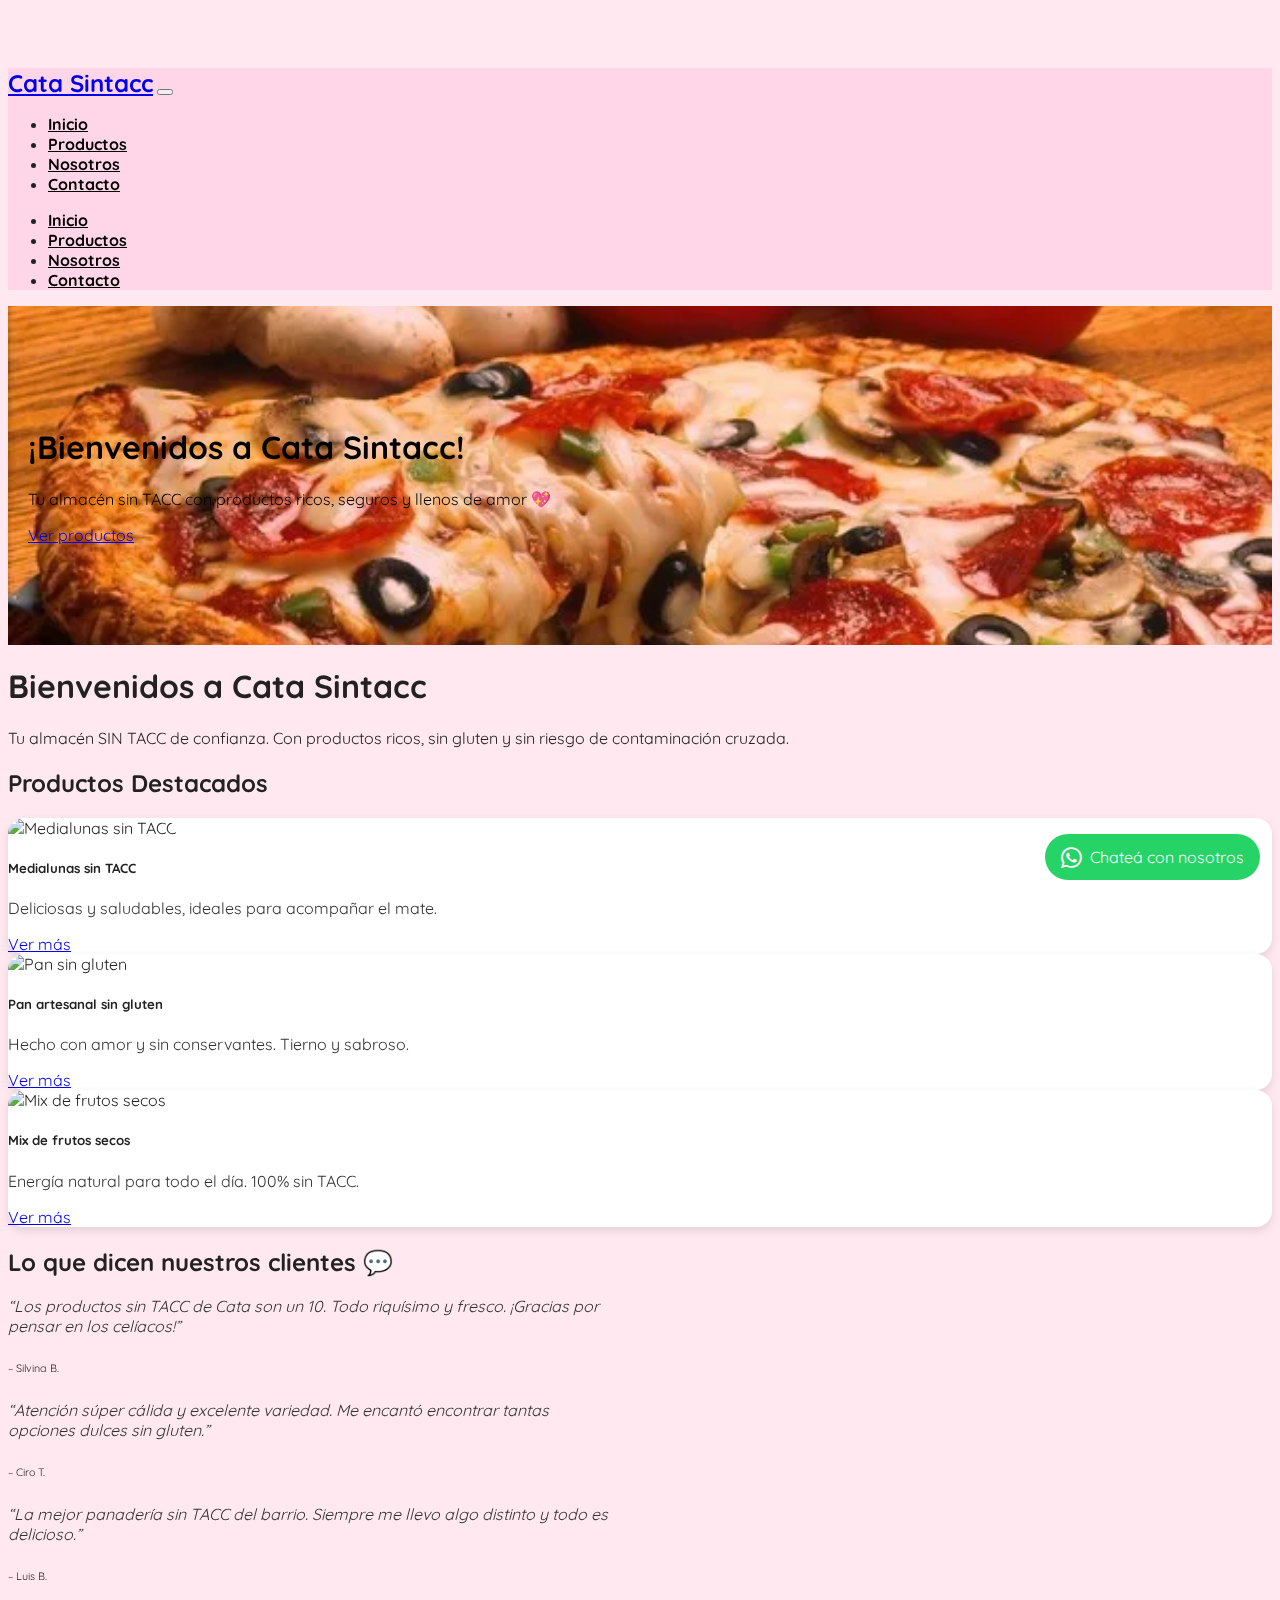
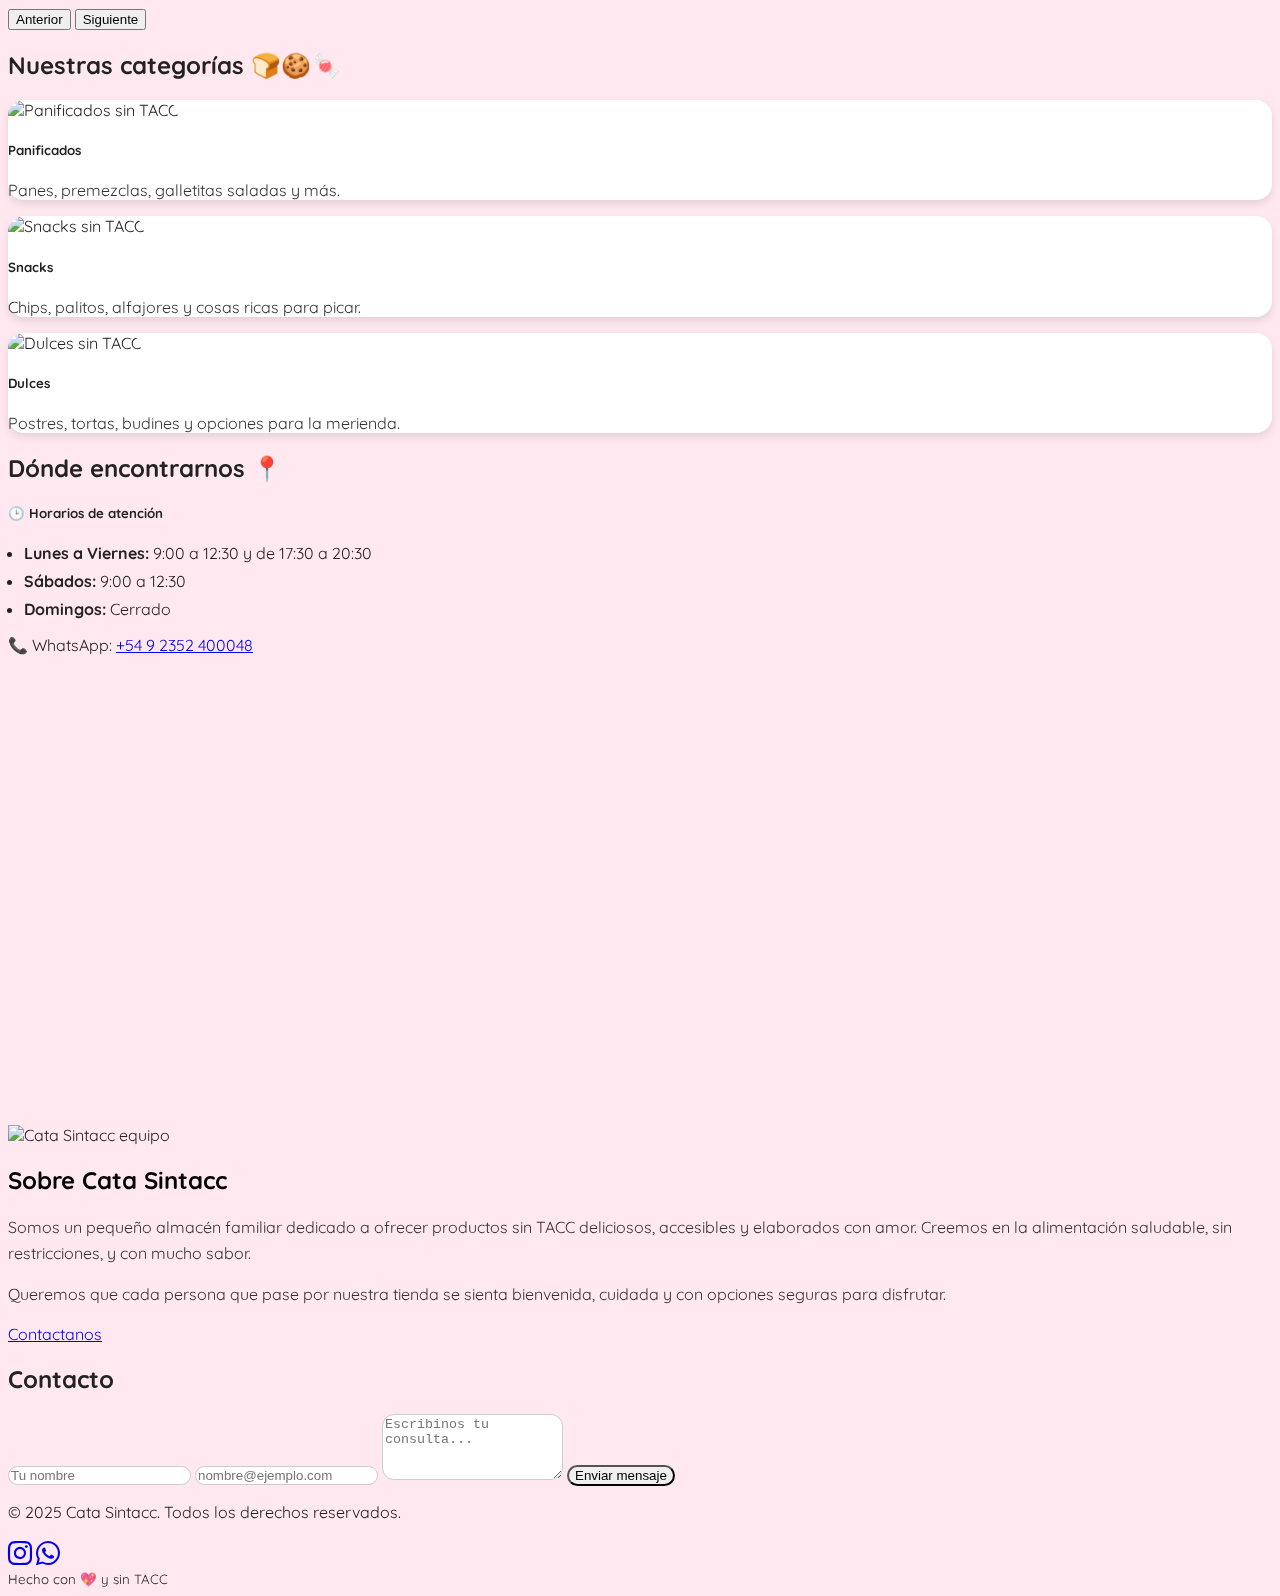
==== index.html @ 9ce359bf "Add files via upload" ====
<!DOCTYPE html>
<html lang="es">
<head>
    <meta charset="UTF-8">
    <meta name="viewport" content="width=device-width, initial-scale=1.0">
    <title>Cata SinTACC</title>
    <link href="https://fonts.googleapis.com/css2?family=Quicksand:wght@400;600&display=swap" rel="stylesheet">
    <link href="https://cdn.jsdelivr.net/npm/bootstrap@5.3.5/dist/css/bootstrap.min.css" rel="stylesheet" integrity="sha384-SgOJa3DmI69IUzQ2PVdRZhwQ+dy64/BUtbMJw1MZ8t5HZApcHrRKUc4W0kG879m7" crossorigin="anonymous">
    <script src="https://cdn.jsdelivr.net/npm/bootstrap@5.3.5/dist/js/bootstrap.bundle.min.js" integrity="sha384-k6d4wzSIapyDyv1kpU366/PK5hCdSbCRGRCMv+eplOQJWyd1fbcAu9OCUj5zNLiq" crossorigin="anonymous"></script>
    <link href="https://cdn.jsdelivr.net/npm/bootstrap-icons@1.10.5/font/bootstrap-icons.css" rel="stylesheet">
    <link rel="stylesheet" href="Estilos.css">
    <meta name="description" content="Cata Sintacc: almacén sin TACC con productos sin gluten, ricos y seguros.">
    <meta name="keywords" content="sin TACC, gluten free, productos sin gluten, Cata Sintacc, Chacabuco">
    <meta name="author" content="Cata Sintacc">
</head>
<body>
    <header>
      <nav class="navbar navbar-expand-lg navbar-light bg-white fixed-top shadow-sm">
          <a class="navbar-brand" href="#inicio">Cata Sintacc</a>
          <button class="navbar-toggler" type="button" data-bs-toggle="collapse" data-bs-target="#menuMobile">
            <span class="navbar-toggler-icon"></span>
          </button>

          <div class="collapse navbar-collapse" id="menuMobile">
            <ul class="navbar-nav ms-auto d-lg-none">
              <li class="nav-item"><a class="nav-link" href="#inicio">Inicio</a></li>
              <li class="nav-item"><a class="nav-link" href="#productos">Productos</a></li>
              <li class="nav-item"><a class="nav-link" href="#nosotros">Nosotros</a></li>
              <li class="nav-item"><a class="nav-link" href="#contacto">Contacto</a></li>
            </ul>
          </div>

          <div class="d-none d-lg-flex ms-auto">
            <ul class="navbar-nav">
              <li class="nav-item"><a class="nav-link" href="#inicio">Inicio</a></li>
              <li class="nav-item"><a class="nav-link" href="#productos">Productos</a></li>
              <li class="nav-item"><a class="nav-link" href="#nosotros">Nosotros</a></li>
              <li class="nav-item"><a class="nav-link" href="#contacto">Contacto</a></li>
            </ul>
          </div>
        </nav>
      </header>

      <section id="inicio" class="hero d-flex align-items-center text-center text-black">
        <div class="container">
          <h1 class="display-4 fw-bold">¡Bienvenidos a Cata Sintacc!</h1>
          <p class="lead">Tu almacén sin TACC con productos ricos, seguros y llenos de amor 💖</p>
          <a href="#productos" class="btn btn-dark mt-3">Ver productos</a>
        </div>
      </section>

      <main class="container py-5">
        <h1 class="text-center">Bienvenidos a Cata Sintacc</h1>
        <p class="text-center">Tu almacén SIN TACC de confianza. Con productos ricos, sin gluten y sin riesgo de contaminación cruzada.</p>
        <section id="productos" class="py-5">
          <div class="container">
            <h2 class="text-center mb-4">Productos Destacados</h2>
            <div class="row g-4">
              <div class="col-12 col-md-6 col-lg-4">
                <div class="card h-100">
                  <img src="imagenes/producto1.jpg" class="card-img-top" alt="Medialunas sin TACC">
                  <div class="card-body">
                    <h5 class="card-title">Medialunas sin TACC</h5>
                    <p class="card-text">Deliciosas y saludables, ideales para acompañar el mate.</p>
                    <a href="#dulces" class="btn btn-dark">Ver más</a>
                  </div>
                </div>
              </div>

              <div class="col-12 col-md-6 col-lg-4">
                <div class="card h-100">
                  <img src="imagenes/producto2.jpg" class="card-img-top" alt="Pan sin gluten">
                  <div class="card-body">
                    <h5 class="card-title">Pan artesanal sin gluten</h5>
                    <p class="card-text">Hecho con amor y sin conservantes. Tierno y sabroso.</p>
                    <a href="#panificados" class="btn btn-dark">Ver más</a>
                  </div>
                </div>
              </div>

              <div class="col-12 col-md-6 col-lg-4">
                <div class="card h-100">
                  <img src="imagenes/producto3.jpg" class="card-img-top" alt="Mix de frutos secos">
                  <div class="card-body">
                    <h5 class="card-title">Mix de frutos secos</h5>
                    <p class="card-text">Energía natural para todo el día. 100% sin TACC.</p>
                    <a href="#snacks" class="btn btn-dark">Ver más</a>
                  </div>
                </div>
              </div>
        
            </div>
          </div>
        </section>

        <section id="testimonios" class="py-5 bg-light">
          <div class="container">
            <h2 class="text-center mb-5">Lo que dicen nuestros clientes 💬</h2>
        
            <div id="carouselTestimonios" class="carousel slide" data-bs-ride="carousel">
              <div class="carousel-inner text-center">
        
                <div class="carousel-item active">
                  <div class="p-4 bg-white rounded-4 shadow-sm mx-auto" style="max-width: 600px;">
                    <p class="mb-3">“Los productos sin TACC de Cata son un 10. Todo riquísimo y fresco. ¡Gracias por pensar en los celíacos!”</p>
                    <h6 class="text-muted">– Silvina B.</h6>
                  </div>
                </div>
        
                <div class="carousel-item">
                  <div class="p-4 bg-white rounded-4 shadow-sm mx-auto" style="max-width: 600px;">
                    <p class="mb-3">“Atención súper cálida y excelente variedad. Me encantó encontrar tantas opciones dulces sin gluten.”</p>
                    <h6 class="text-muted">– Ciro T.</h6>
                  </div>
                </div>
        
                <div class="carousel-item">
                  <div class="p-4 bg-white rounded-4 shadow-sm mx-auto" style="max-width: 600px;">
                    <p class="mb-3">“La mejor panadería sin TACC del barrio. Siempre me llevo algo distinto y todo es delicioso.”</p>
                    <h6 class="text-muted">– Luis B.</h6>
                  </div>
                </div>
                    </div>
  
              <button class="carousel-control-prev" type="button" data-bs-target="#carouselTestimonios" data-bs-slide="prev">
                <span class="carousel-control-prev-icon bg-dark rounded-circle p-2" aria-hidden="true"></span>
                <span class="visually-hidden">Anterior</span>
              </button>
              <button class="carousel-control-next" type="button" data-bs-target="#carouselTestimonios" data-bs-slide="next">
                <span class="carousel-control-next-icon bg-dark rounded-circle p-2" aria-hidden="true"></span>
                <span class="visually-hidden">Siguiente</span>
              </button>
            </div>
          </div>
        </section> 

        <section id="categorias" class="py-5">
          <div class="container">
            <h2 class="text-center mb-5">Nuestras categorías 🍞🍪🍬</h2>
            <div class="row g-4">
              
              <div class="col-md-4">
                <div class="card h-100 text-center border-0 shadow-sm">
                  <img src="imagenes/panificados.jpg" class="card-img-top" alt="Panificados sin TACC" id="panificados">
                  <div class="card-body">
                    <h5 class="card-title">Panificados</h5>
                    <p class="card-text">Panes, premezclas, galletitas saladas y más.</p>
                  </div>
                </div>
              </div>
        
              <div class="col-md-4">
                <div class="card h-100 text-center border-0 shadow-sm">
                  <img src="imagenes/snacks.jpg" class="card-img-top" alt="Snacks sin TACC" id="snacks">
                  <div class="card-body">
                    <h5 class="card-title">Snacks</h5>
                    <p class="card-text">Chips, palitos, alfajores y cosas ricas para picar.</p>
                  </div>
                </div>
              </div>
        
              <div class="col-md-4">
                <div class="card h-100 text-center border-0 shadow-sm">
                  <img src="imagenes/dulces.jpg" class="card-img-top" alt="Dulces sin TACC" id="dulces">
                  <div class="card-body">
                    <h5 class="card-title">Dulces</h5>
                    <p class="card-text">Postres, tortas, budines y opciones para la merienda.</p>
                  </div>
                </div>
              </div>
        
            </div>
          </div>
        </section>   

        <section id="ubicacion" class="py-5 bg-light">
          <div class="container">
            <h2 class="text-center mb-5">Dónde encontrarnos 📍</h2>
            <div class="row align-items-center">
              
              <div class="col-md-6 mb-4 mb-md-0">
                <h5>🕒 Horarios de atención</h5>
                <ul class="list-unstyled">
                  <li><strong>Lunes a Viernes:</strong> 9:00 a 12:30 y de 17:30 a 20:30</li>
                  <li><strong>Sábados:</strong> 9:00 a 12:30</li>
                  <li><strong>Domingos:</strong> Cerrado</li>
                </ul>
                <p class="mt-3">📞 WhatsApp: <a href="https://wa.me/5492352400048" target="_blank">+54 9 2352 400048</a></p>
              </div>
              
              <div class="col-md-6">
                <div class="ratio ratio-4x3 rounded-4 shadow-sm">
                  <iframe 
                  src=" https://www.google.com/maps/embed?pb=!1m18!1m12!1m3!1d3282.2509589789556!2d-60.46482402350841!3d-34.64836455985884!2m3!1f0!2f0!3f0!3m2!1i1024!2i768!4f13.1!3m3!1m2!1s0x95b925be59aea51d%3A0x74552c7813fef9bf!2sVillegas%2019%2C%20B6740%20Chacabuco%2C%20Provincia%20de%20Buenos%20Aires!5e0!3m2!1ses!2sar!4v1744327669721!5m2!1ses!2sar" width="600" height="450" style="border:0;" allowfullscreen="" loading="lazy" referrerpolicy="no-referrer-when-downgrade"
                  width="100%" height="100%" style="border:0;" 
                  allowfullscreen="" loading="lazy" 
                  referrerpolicy="no-referrer-when-downgrade">
                </iframe>
                  </iframe>
                </div>
              </div>
        
            </div>
          </div>
        </section>
        
      <section id="nosotros" class="py-5 bg-light">
        <div class="container">
          <div class="row align-items-center">

            <div class="col-md-6 mb-4 mb-md-0">
              <img src="imagenes/nosotros.jpg" class="img-fluid rounded-4 shadow" alt="Cata Sintacc equipo">
            </div>

            <div class="col-md-6">
              <h2 class="mb-3">Sobre Cata Sintacc</h2>
              <p>Somos un pequeño almacén familiar dedicado a ofrecer productos sin TACC deliciosos, accesibles y elaborados con amor. Creemos en la alimentación saludable, sin restricciones, y con mucho sabor.</p>
              <p>Queremos que cada persona que pase por nuestra tienda se sienta bienvenida, cuidada y con opciones seguras para disfrutar.</p>
              <a href="#contacto" class="btn btn-dark mt-3">Contactanos</a>
            </div>
      
          </div>
        </div>
      </section>

      <section id="contacto" class="py-5">
        <div class="container">
          <h2 class="text-center mb-4">Contacto</h2>
          <div class="row justify-content-center">
            <div class="col-md-8">
      
              <form>
                <input type="text" class="form-control" id="nombre" placeholder="Tu nombre" required>
                <input type="email" class="form-control" id="email" placeholder="nombre@ejemplo.com" required>
                <textarea class="form-control" id="mensaje" rows="4" placeholder="Escribinos tu consulta..." required></textarea>                     
                <button type="submit" class="btn btn-dark">Enviar mensaje</button>
              </form>
            </div>
          </div>
        </div>     
      </section>
      </main>

      <footer class="bg-dark text-light py-4 mt-5">
        <div class="container text-center">
          <p class="mb-2">© 2025 Cata Sintacc. Todos los derechos reservados.</p>
          
          <div class="mb-3">
            <a href="https://www.instagram.com/cata.sintacc?utm_source=ig_web_button_share_sheet&igsh=ZDNlZDc0MzIxNw==" target="_blank" class="text-light me-3"><i class="bi bi-instagram"></i></a>
            <a href="https://wa.me/5492352400048?text=¡Hola!%20Quiero%20hacer%20una%20consulta%20sobre%20productos%20sin%20TACC." target="_blank" class="text-light"><i class="bi bi-whatsapp"></i></a>
          </div>
      
          <small>Hecho con 💖 y sin TACC</small>
        </div>
      </footer>
      <a href="https://wa.me/5492352400048?text=Hola!%20Quisiera%20hacer%20una%20consulta"
      class="whatsapp-float"
      target="_blank">
     <i class="bi bi-whatsapp"></i> Chateá con nosotros
</a>
</body>
</html>
---- Estilos.css ----
body {
  background-color: var(--rosa-claro);
  color: var(--negro);
  font-family: 'Quicksand', sans-serif;
  padding-top: 60px;
  scroll-padding-top: 80px;
}

:root {
  --rosa-pastel: #f9c8d9;
  --rosa-claro: #ffe8f0;
  --negro: #222;
  --gris: #555;
}

  .navbar {
    background-color: #ffd6e8 !important; 
  }
  
  .nav-link {
    color: #000 !important;
    font-weight: bold;
  }
  
  .nav-link:hover {
    text-decoration: underline;
    color: var(--gris);
  }
  
  .navbar-brand {
    font-weight: bold;
    font-size: 1.5rem;
  }

  .hero {
    background-color: #ffd6e8; 
    padding: 100px 20px;
    background-image:url(Imagenes/FondoHero1.jpg) ;
    background-size: cover;
    background-position: center;
    color: #000;
    position: relative;
  }
  
  .hero::before {
    content: "";
    position: absolute;
    top: 0; left: 0; right: 0; bottom: 0;
    background-color: rgba(255, 214, 232, 0.85);
    mix-blend-mode: multiply;
  }
  
  .hero .container {
    position: relative;
    z-index: 2;
  }

  .card {
    background-color: #fff;
    border: none;
    border-radius: 1rem;
    box-shadow: 0 4px 10px rgba(0, 0, 0, 0.1);
    transition: all 0.3s ease;
  }
  
  
  .card-title {
    font-weight: bold;
    color: #000;
  }
  
  .card-text {
    color: #333;
  }

  .card-img-top {
    height: 300px;
    object-fit: cover;
    border-top-left-radius: 1rem;
    border-top-right-radius: 1rem;
  }

  #nosotros h2 {
    color: #000;
    font-weight: bold;
  }
  
  #nosotros p {
    color: #333;
    line-height: 1.6;
  }

  #contacto input,
#contacto textarea {
  border-radius: 0.75rem;
  border: 1px solid #ccc;
}

#contacto button {
  border-radius: 0.75rem;
}

footer a {
  font-size: 1.5rem;
  transition: color 0.3s ease;
}

footer a:hover {
  color: #ffb6c1; 
}

.whatsapp-float {
  position: fixed;
  bottom: 20px;
  right: 20px;
  background-color: #25D366;
  color: white;
  font-size: 1rem;
  padding: 10px 16px;
  border-radius: 999px;
  z-index: 1000;
  display: flex;
  align-items: center;
  gap: 8px;
  text-decoration: none;
  transition: background-color 0.3s ease;
}

.whatsapp-float:hover {
  background-color: #1ebe5d;
}

.whatsapp-float i {
  font-size: 1.3rem;
}

#testimonios .carousel-item {
  transition: transform 0.6s ease, opacity 0.6s ease;
}

#testimonios p {
  font-style: italic;
  color: #333;
}

#testimonios h6 {
  font-weight: normal;
}

#categorias .card-img-top {
  height: 250px;
  object-fit: cover;
  border-top-left-radius: 1rem;
  border-top-right-radius: 1rem;
}

#ubicacion ul {
  padding-left: 1rem;
}

#ubicacion ul li {
  margin-bottom: 8px;
}

h2, h5 {
  color: var(--negro);
}

.card-title {
  color: var(--negro);
}

.btn-cata {
  background-color: var(--rosa-pastel);
  color: var(--negro);
  border: none;
  padding: 0.6rem 1.2rem;
  border-radius: 2rem;
  transition: all 0.3s ease;
}

.btn-cata:hover {
  background-color: var(--negro);
  color: white;
}

section {
  animation: fadeIn 0.8s ease both;
}

@keyframes fadeIn {
  from { opacity: 0; transform: translateY(20px); }
  to { opacity: 1; transform: translateY(0); }
}
.card:hover {
  transform: translateY(-5px);
  box-shadow: 0 8px 20px rgba(0, 0, 0, 0.1);
  transition: all 0.3s ease;
}

html {
  scroll-behavior: smooth;
}

@media (max-width: 768px) {
  .hero {
    padding: 60px 15px;
    text-align: center;
  }
  .whatsapp-float {
    font-size: 0.9rem;
    padding: 8px 12px;
  }
}
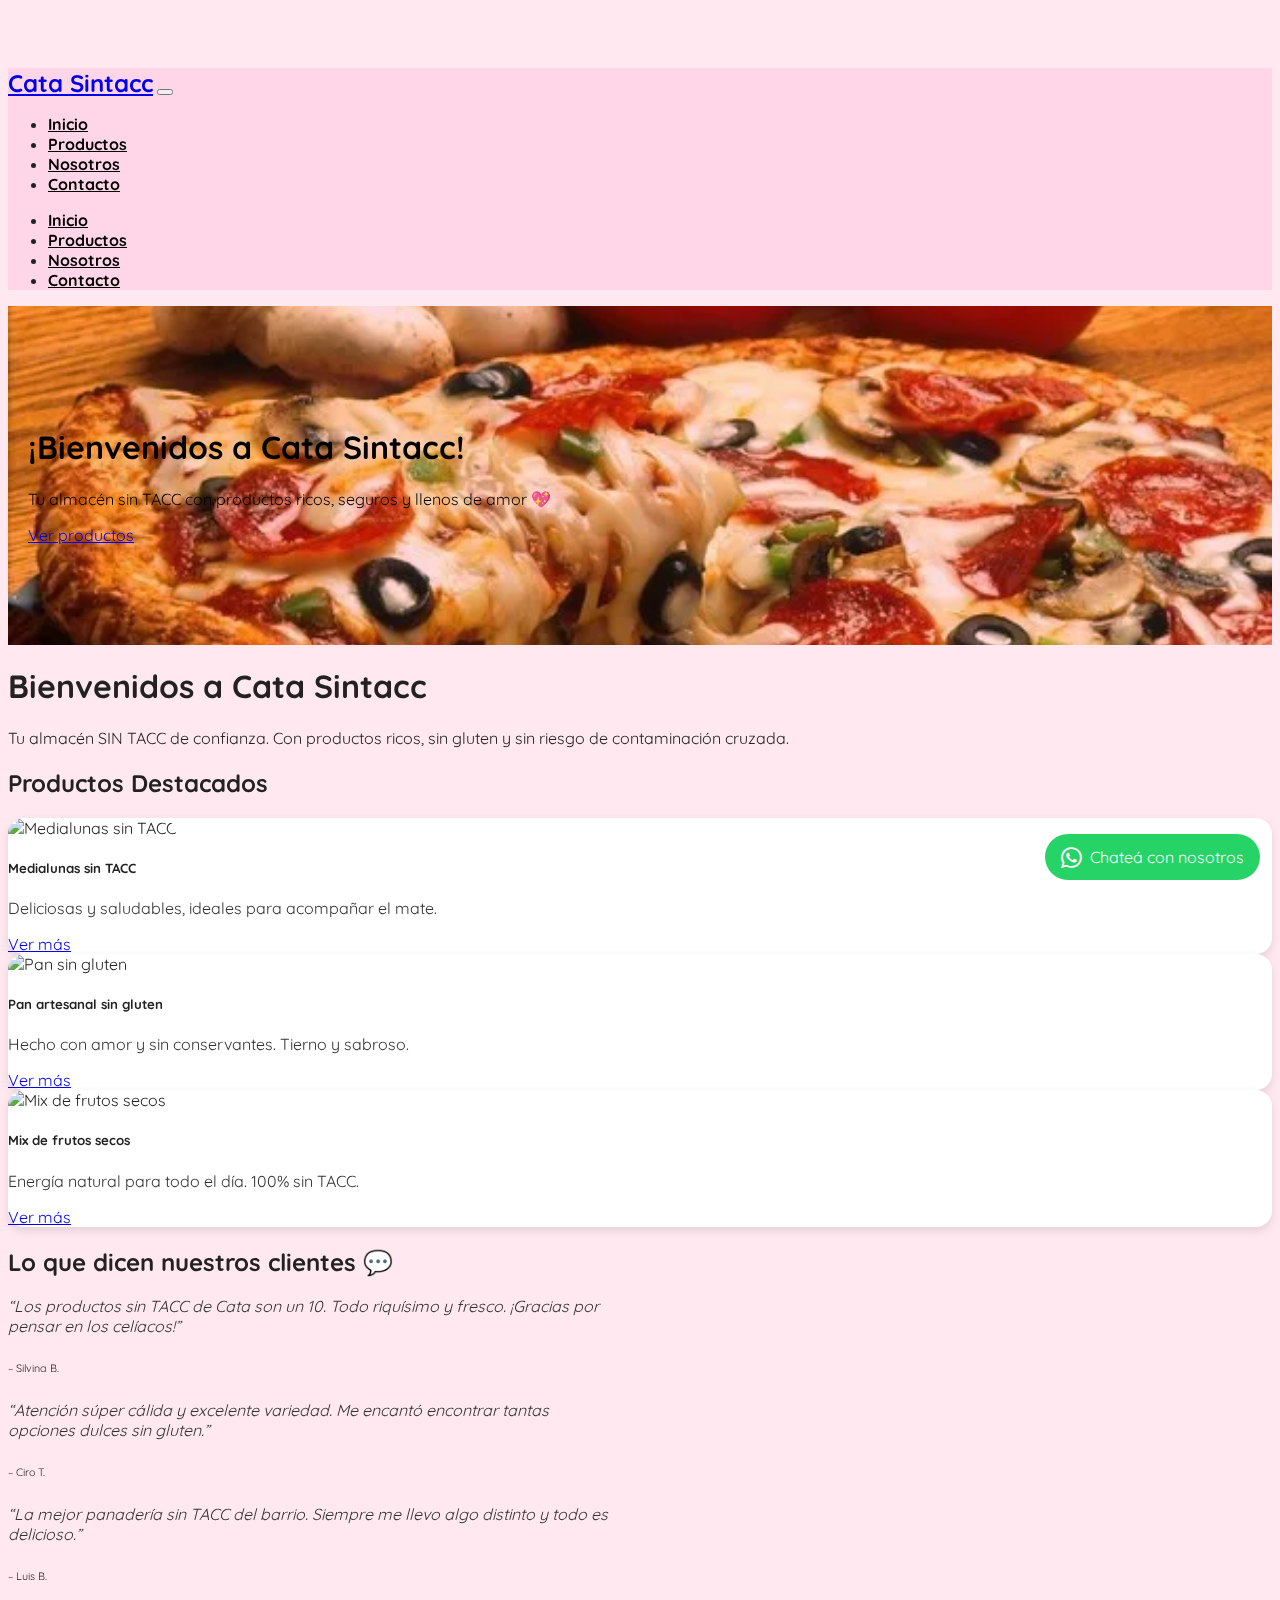
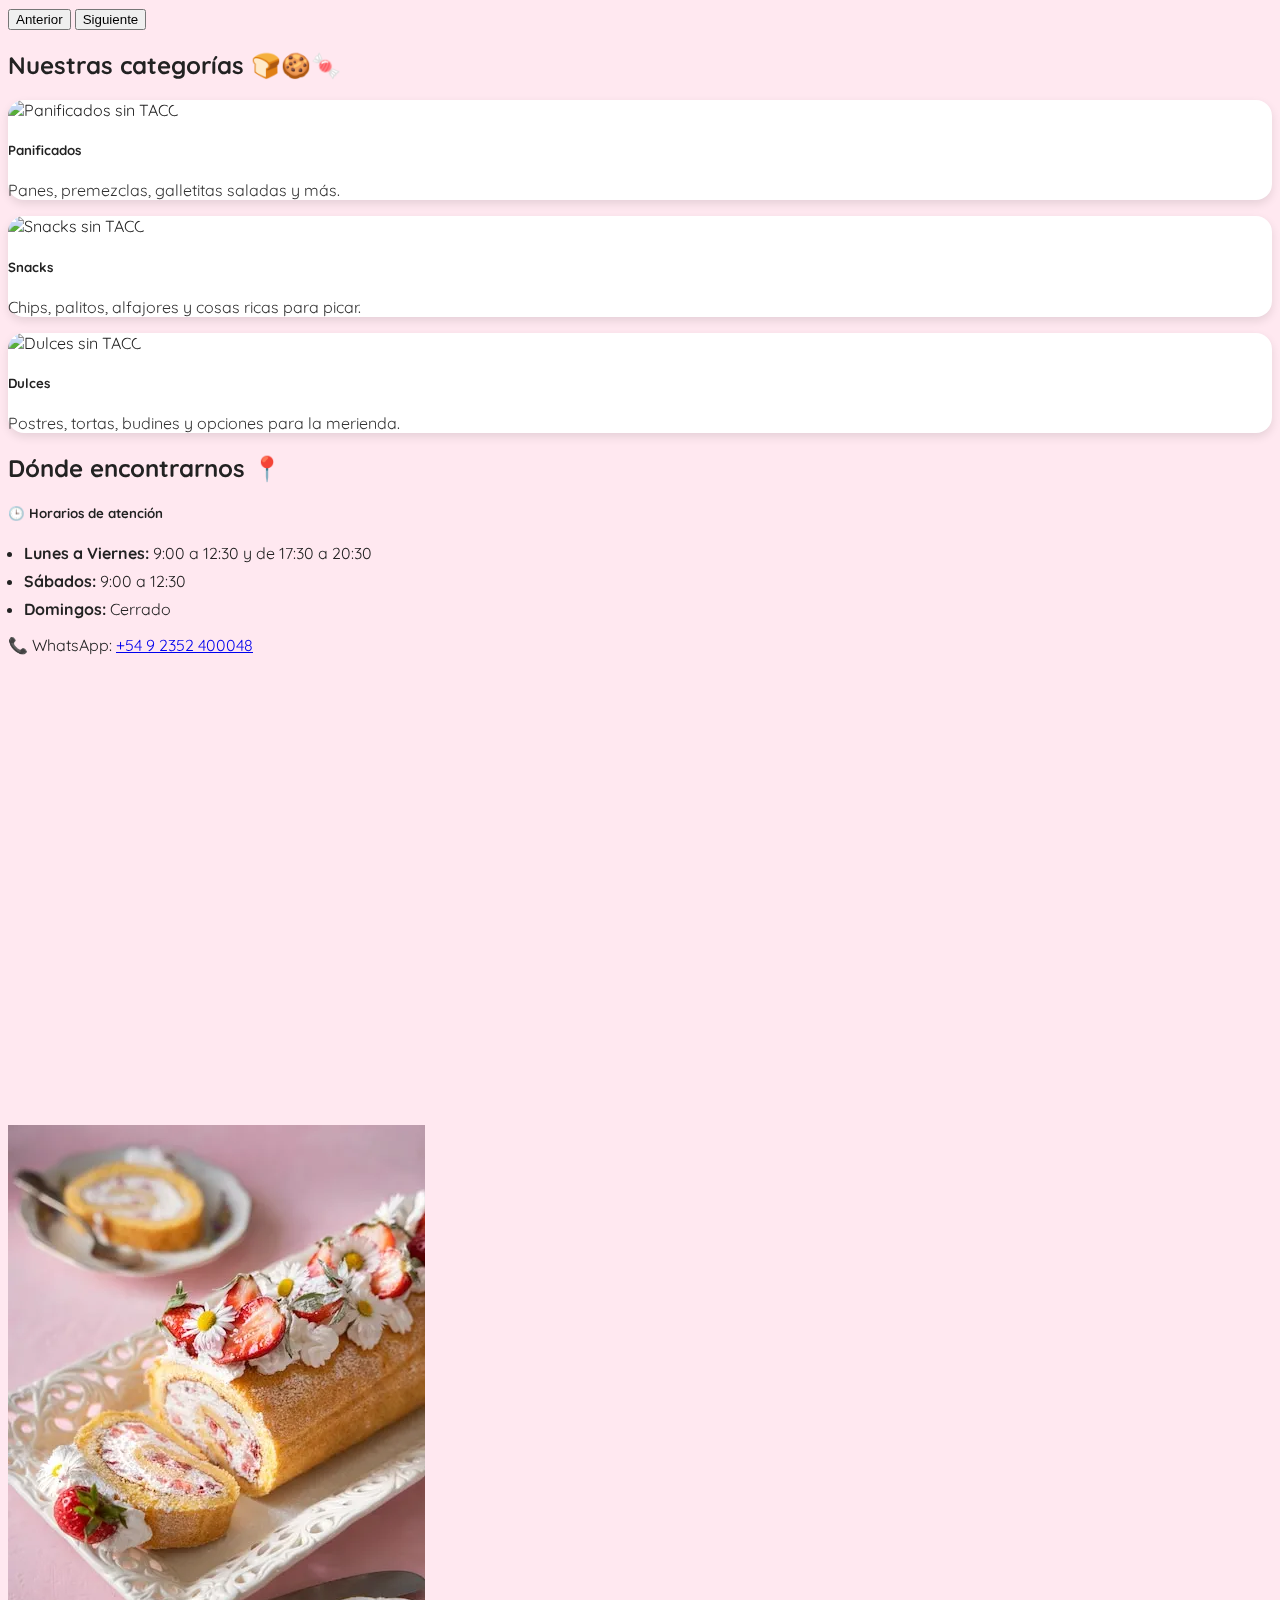
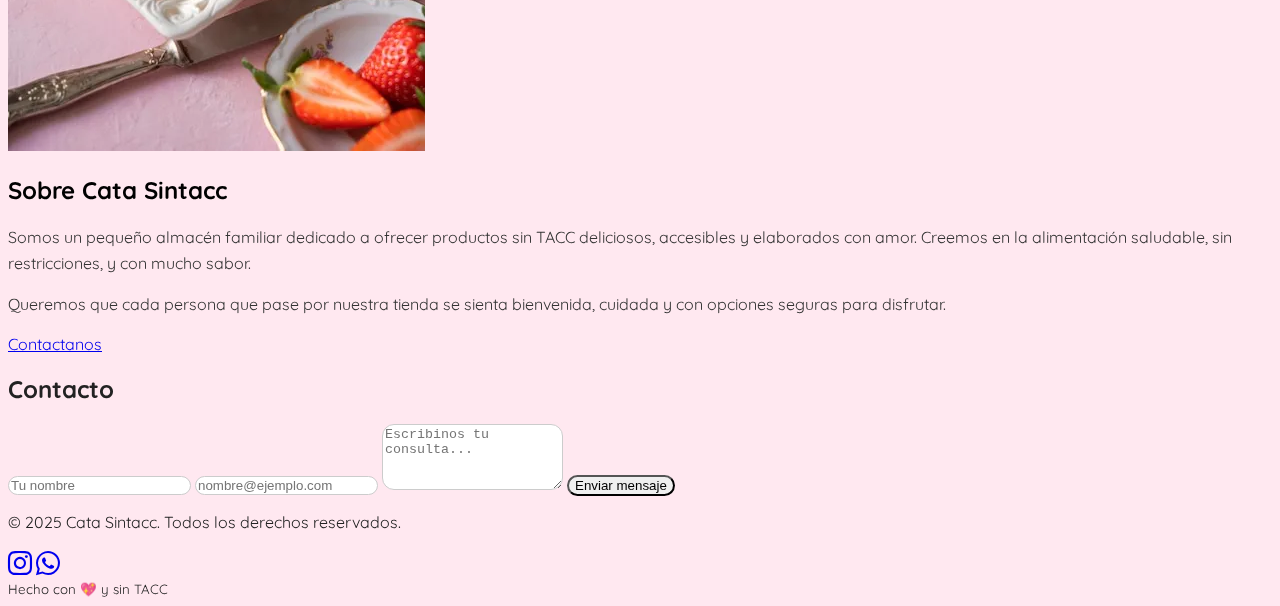
==== commit f7ebd3bc: "Update index.html" ====
--- a/index.html
+++ b/index.html
@@ -58,7 +58,7 @@
             <div class="row g-4">
               <div class="col-12 col-md-6 col-lg-4">
                 <div class="card h-100">
-                  <img src="imagenes/producto1.jpg" class="card-img-top" alt="Medialunas sin TACC">
+                  <img src="Imagenes/producto1.jpg" class="card-img-top" alt="Medialunas sin TACC">
                   <div class="card-body">
                     <h5 class="card-title">Medialunas sin TACC</h5>
                     <p class="card-text">Deliciosas y saludables, ideales para acompañar el mate.</p>
@@ -69,7 +69,7 @@
 
               <div class="col-12 col-md-6 col-lg-4">
                 <div class="card h-100">
-                  <img src="imagenes/producto2.jpg" class="card-img-top" alt="Pan sin gluten">
+                  <img src="Imagenes/producto2.jpg" class="card-img-top" alt="Pan sin gluten">
                   <div class="card-body">
                     <h5 class="card-title">Pan artesanal sin gluten</h5>
                     <p class="card-text">Hecho con amor y sin conservantes. Tierno y sabroso.</p>
@@ -80,7 +80,7 @@
 
               <div class="col-12 col-md-6 col-lg-4">
                 <div class="card h-100">
-                  <img src="imagenes/producto3.jpg" class="card-img-top" alt="Mix de frutos secos">
+                  <img src="Imagenes/producto3.jpg" class="card-img-top" alt="Mix de frutos secos">
                   <div class="card-body">
                     <h5 class="card-title">Mix de frutos secos</h5>
                     <p class="card-text">Energía natural para todo el día. 100% sin TACC.</p>
@@ -141,7 +141,7 @@
               
               <div class="col-md-4">
                 <div class="card h-100 text-center border-0 shadow-sm">
-                  <img src="imagenes/panificados.jpg" class="card-img-top" alt="Panificados sin TACC" id="panificados">
+                  <img src="Imagenes/panificados.jpg" class="card-img-top" alt="Panificados sin TACC" id="panificados">
                   <div class="card-body">
                     <h5 class="card-title">Panificados</h5>
                     <p class="card-text">Panes, premezclas, galletitas saladas y más.</p>
@@ -151,7 +151,7 @@
         
               <div class="col-md-4">
                 <div class="card h-100 text-center border-0 shadow-sm">
-                  <img src="imagenes/snacks.jpg" class="card-img-top" alt="Snacks sin TACC" id="snacks">
+                  <img src="Imagenes/snacks.jpg" class="card-img-top" alt="Snacks sin TACC" id="snacks">
                   <div class="card-body">
                     <h5 class="card-title">Snacks</h5>
                     <p class="card-text">Chips, palitos, alfajores y cosas ricas para picar.</p>
@@ -161,7 +161,7 @@
         
               <div class="col-md-4">
                 <div class="card h-100 text-center border-0 shadow-sm">
-                  <img src="imagenes/dulces.jpg" class="card-img-top" alt="Dulces sin TACC" id="dulces">
+                  <img src="Imagenes/dulces.jpg" class="card-img-top" alt="Dulces sin TACC" id="dulces">
                   <div class="card-body">
                     <h5 class="card-title">Dulces</h5>
                     <p class="card-text">Postres, tortas, budines y opciones para la merienda.</p>
@@ -209,7 +209,7 @@
           <div class="row align-items-center">
 
             <div class="col-md-6 mb-4 mb-md-0">
-              <img src="imagenes/nosotros.jpg" class="img-fluid rounded-4 shadow" alt="Cata Sintacc equipo">
+              <img src="Imagenes/nosotros.jpg" class="img-fluid rounded-4 shadow" alt="Cata Sintacc equipo">
             </div>
 
             <div class="col-md-6">
@@ -259,4 +259,4 @@
      <i class="bi bi-whatsapp"></i> Chateá con nosotros
 </a>
 </body>
-</html>+</html>
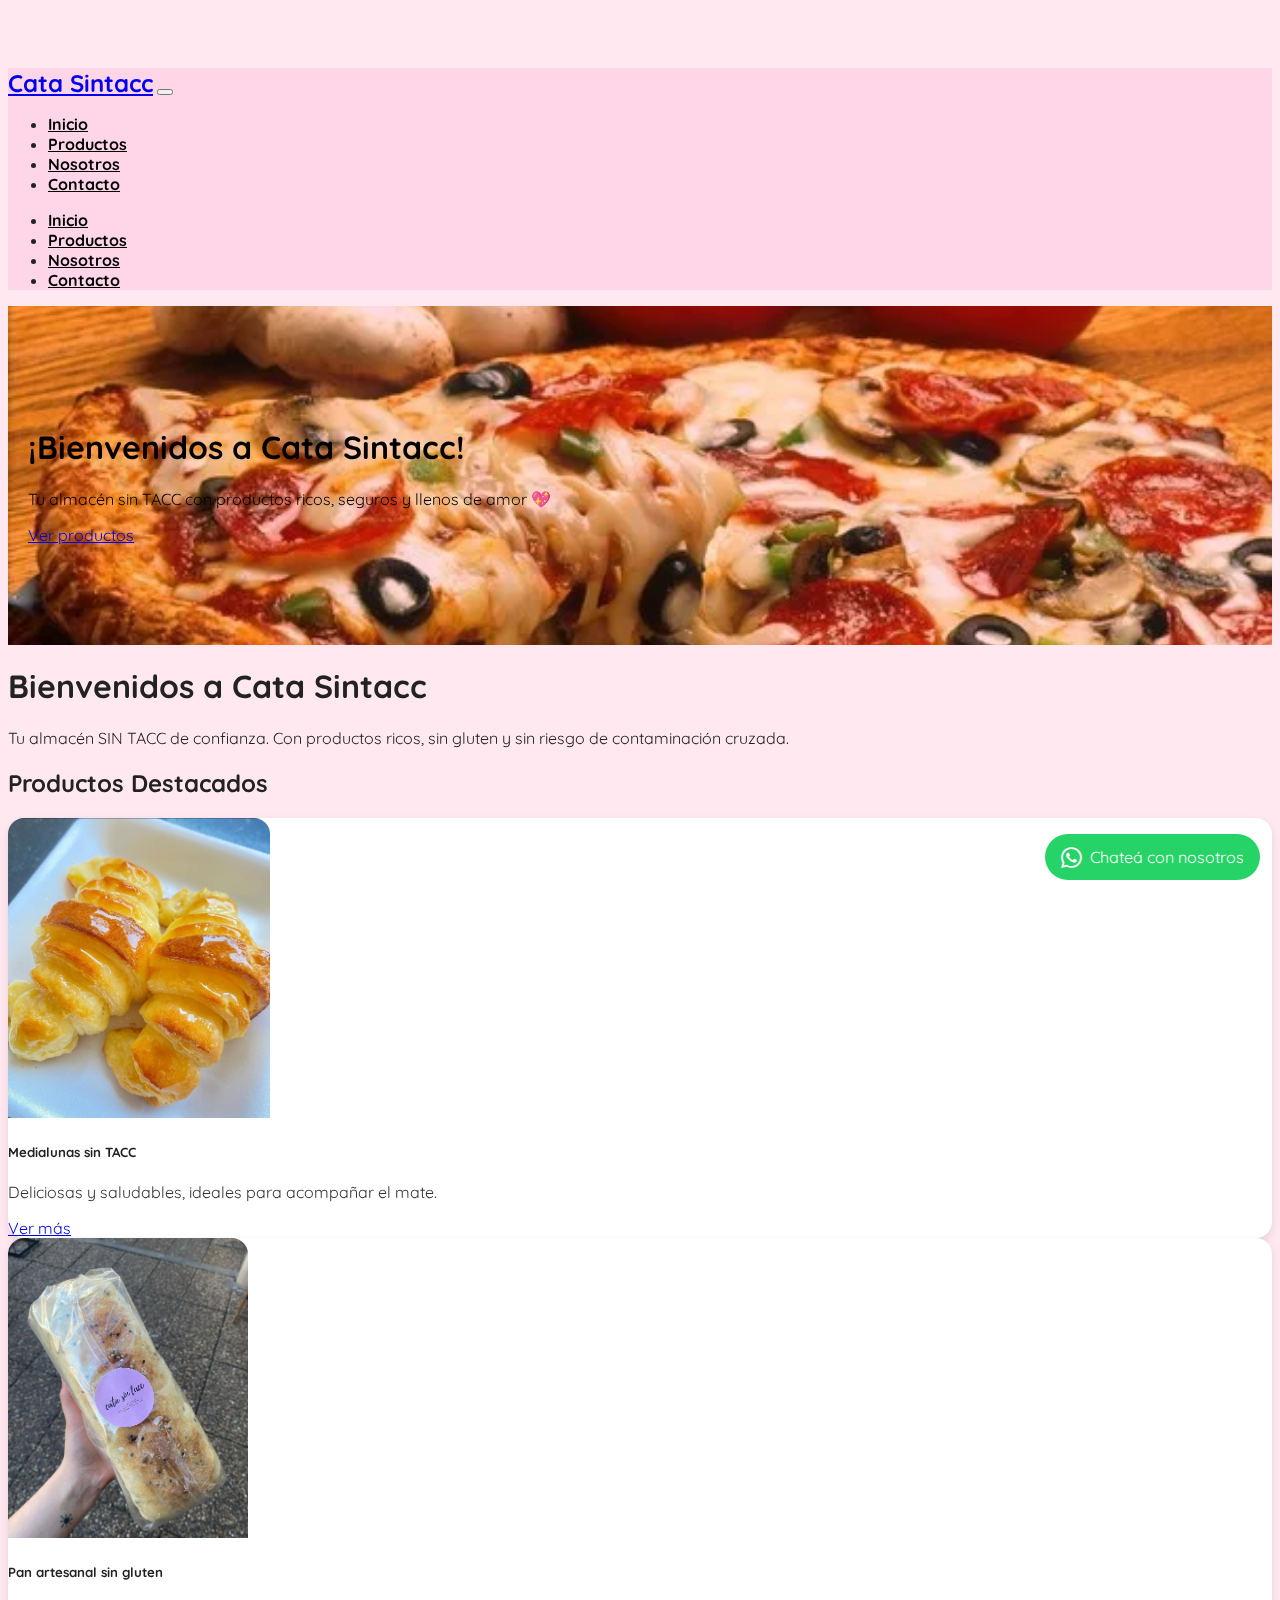
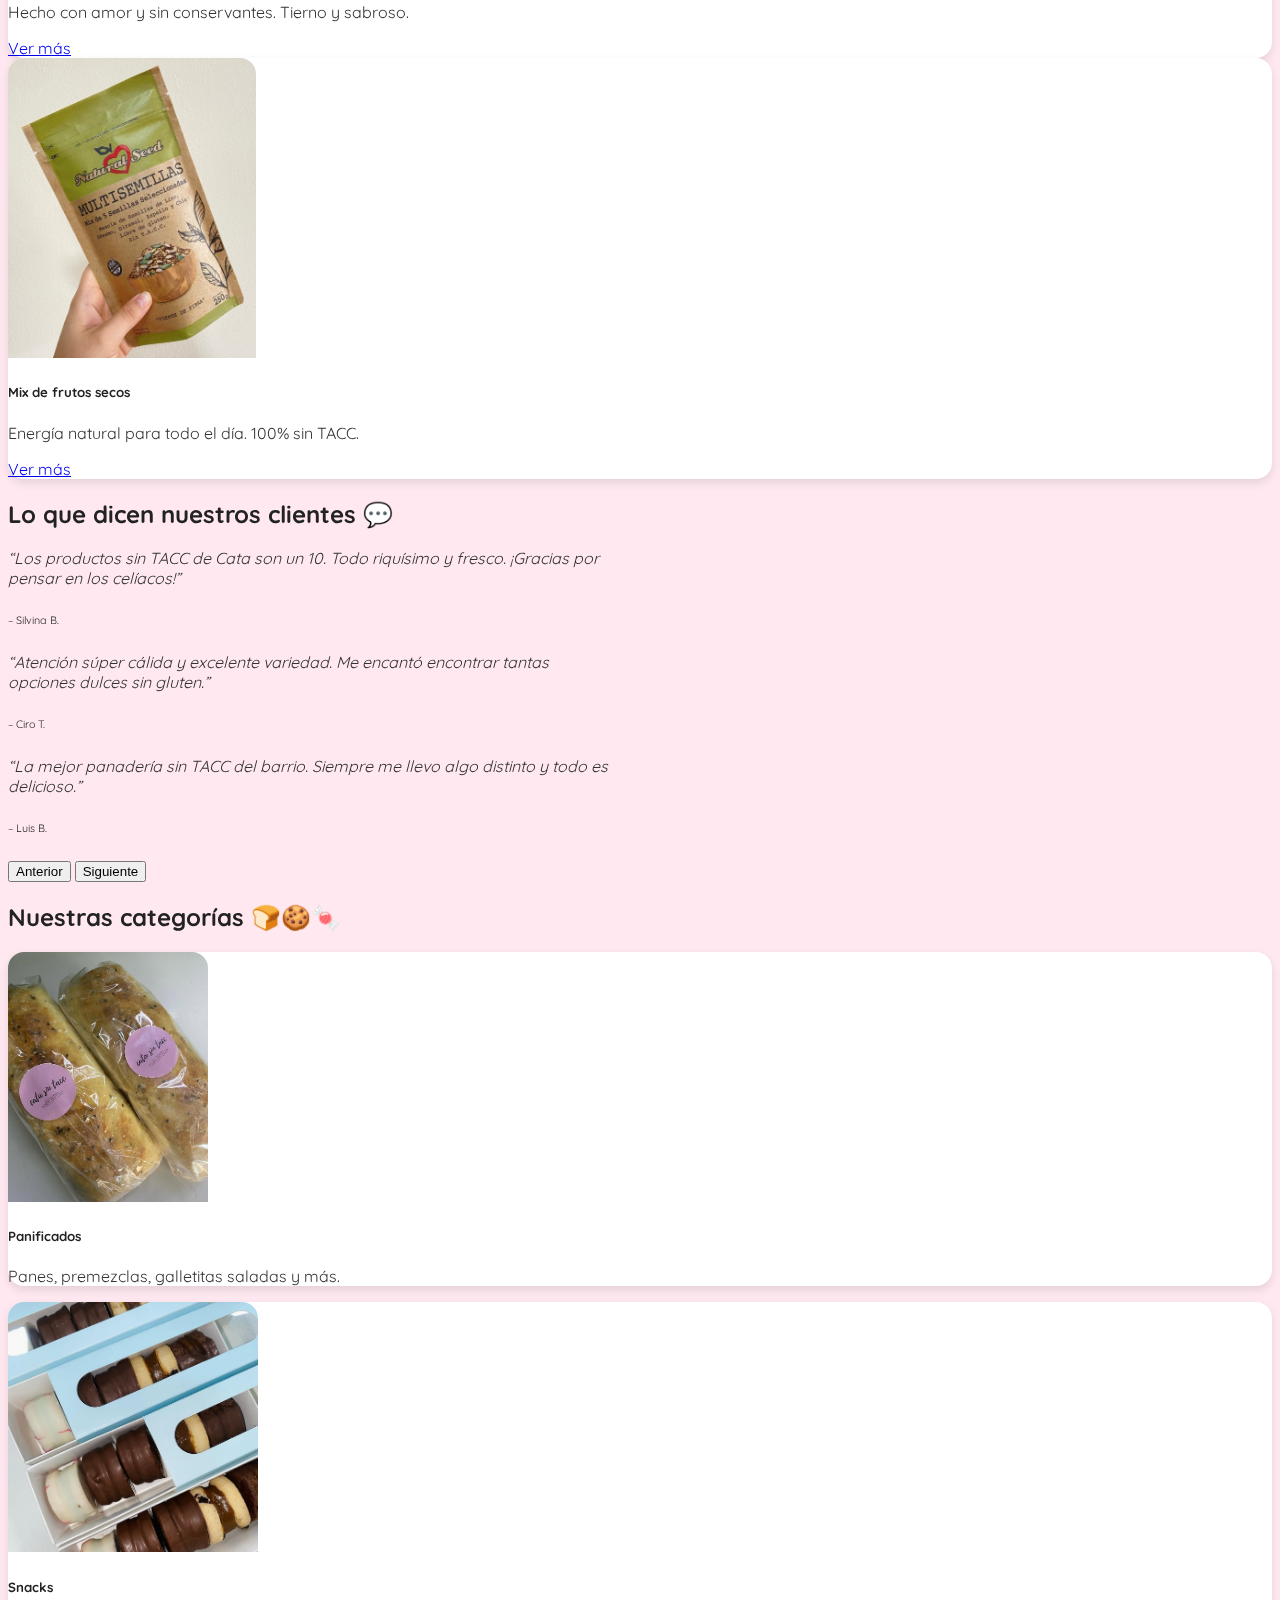
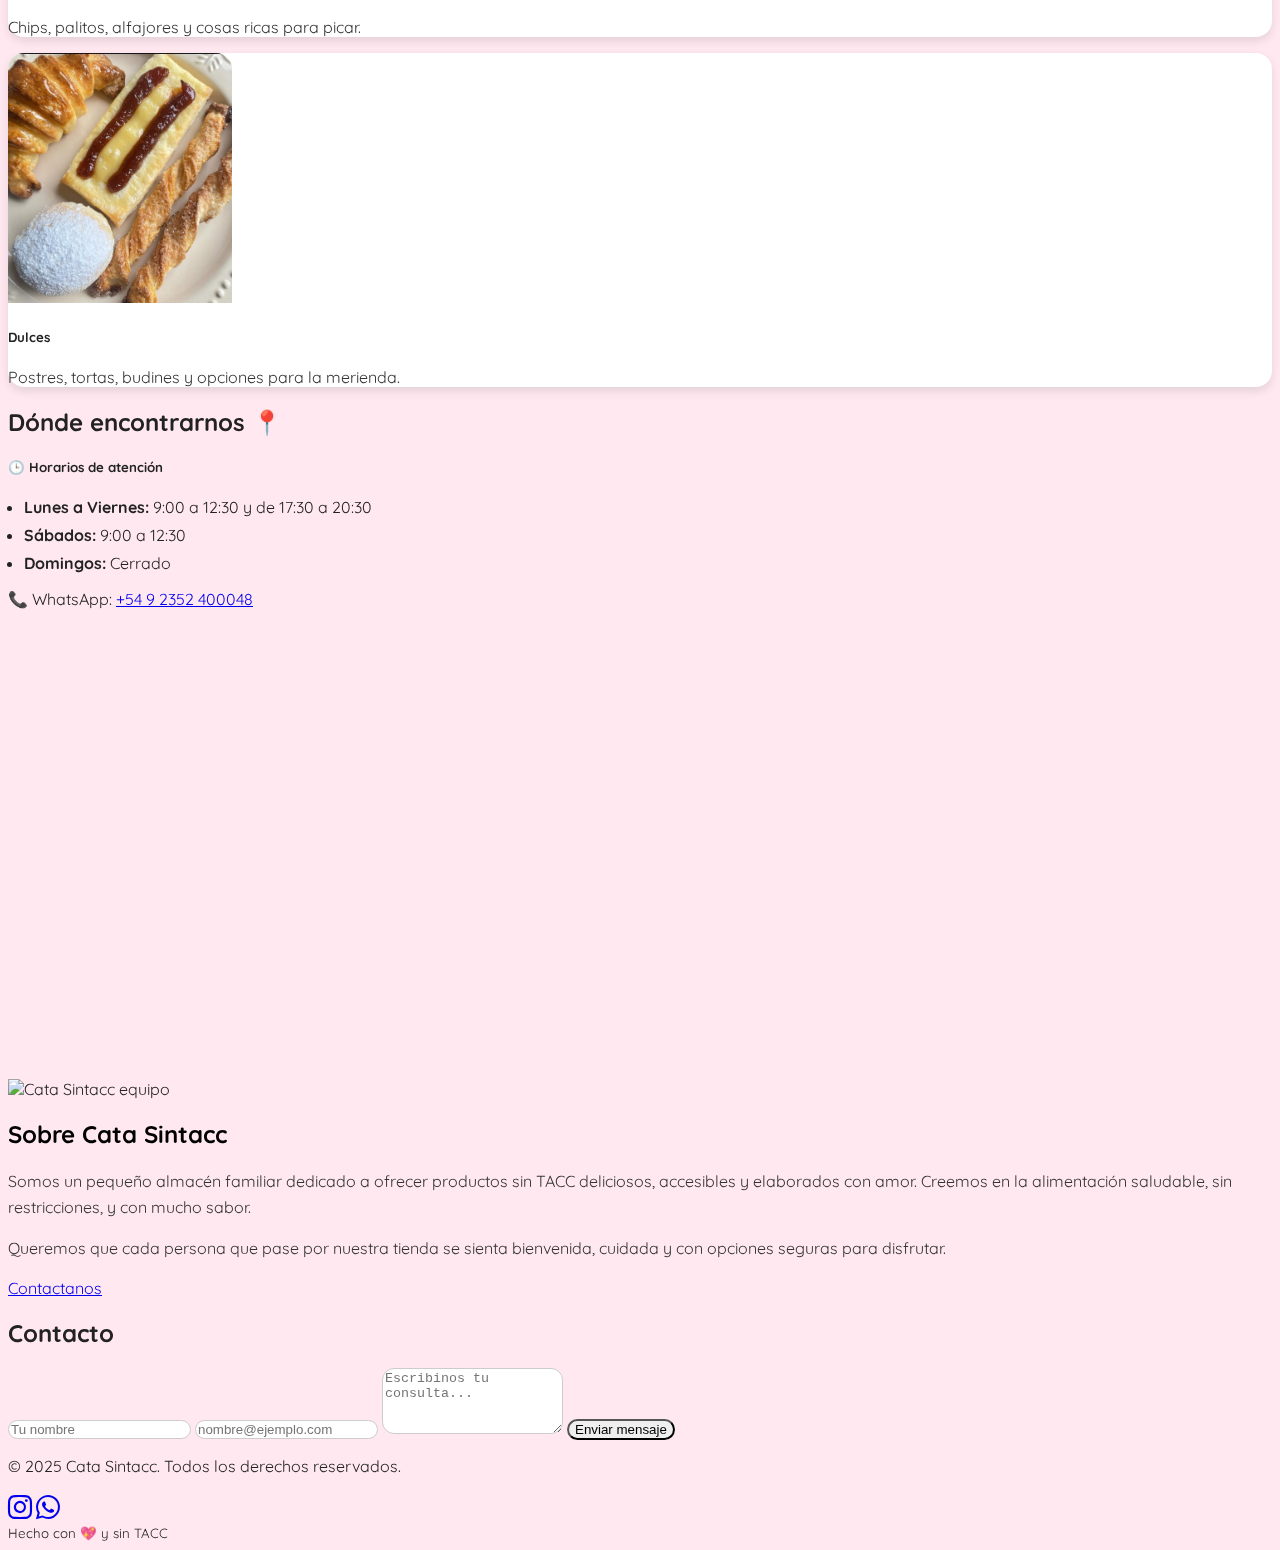
==== commit f3cd54d3: "Update index.html" ====
--- a/index.html
+++ b/index.html
@@ -58,7 +58,7 @@
             <div class="row g-4">
               <div class="col-12 col-md-6 col-lg-4">
                 <div class="card h-100">
-                  <img src="Imagenes/producto1.jpg" class="card-img-top" alt="Medialunas sin TACC">
+                  <img src="Imagenes/Producto1.jpg" class="card-img-top" alt="Medialunas sin TACC">
                   <div class="card-body">
                     <h5 class="card-title">Medialunas sin TACC</h5>
                     <p class="card-text">Deliciosas y saludables, ideales para acompañar el mate.</p>
@@ -69,7 +69,7 @@
 
               <div class="col-12 col-md-6 col-lg-4">
                 <div class="card h-100">
-                  <img src="Imagenes/producto2.jpg" class="card-img-top" alt="Pan sin gluten">
+                  <img src="Imagenes/Producto2.jpg" class="card-img-top" alt="Pan sin gluten">
                   <div class="card-body">
                     <h5 class="card-title">Pan artesanal sin gluten</h5>
                     <p class="card-text">Hecho con amor y sin conservantes. Tierno y sabroso.</p>
@@ -80,7 +80,7 @@
 
               <div class="col-12 col-md-6 col-lg-4">
                 <div class="card h-100">
-                  <img src="Imagenes/producto3.jpg" class="card-img-top" alt="Mix de frutos secos">
+                  <img src="Imagenes/Producto3.jpg" class="card-img-top" alt="Mix de frutos secos">
                   <div class="card-body">
                     <h5 class="card-title">Mix de frutos secos</h5>
                     <p class="card-text">Energía natural para todo el día. 100% sin TACC.</p>
@@ -141,7 +141,7 @@
               
               <div class="col-md-4">
                 <div class="card h-100 text-center border-0 shadow-sm">
-                  <img src="Imagenes/panificados.jpg" class="card-img-top" alt="Panificados sin TACC" id="panificados">
+                  <img src="Imagenes/Panificados.jpg" class="card-img-top" alt="Panificados sin TACC" id="panificados">
                   <div class="card-body">
                     <h5 class="card-title">Panificados</h5>
                     <p class="card-text">Panes, premezclas, galletitas saladas y más.</p>
@@ -151,7 +151,7 @@
         
               <div class="col-md-4">
                 <div class="card h-100 text-center border-0 shadow-sm">
-                  <img src="Imagenes/snacks.jpg" class="card-img-top" alt="Snacks sin TACC" id="snacks">
+                  <img src="Imagenes/Snacks.jpg" class="card-img-top" alt="Snacks sin TACC" id="snacks">
                   <div class="card-body">
                     <h5 class="card-title">Snacks</h5>
                     <p class="card-text">Chips, palitos, alfajores y cosas ricas para picar.</p>
@@ -161,7 +161,7 @@
         
               <div class="col-md-4">
                 <div class="card h-100 text-center border-0 shadow-sm">
-                  <img src="Imagenes/dulces.jpg" class="card-img-top" alt="Dulces sin TACC" id="dulces">
+                  <img src="Imagenes/Dulces.jpg" class="card-img-top" alt="Dulces sin TACC" id="dulces">
                   <div class="card-body">
                     <h5 class="card-title">Dulces</h5>
                     <p class="card-text">Postres, tortas, budines y opciones para la merienda.</p>
@@ -209,7 +209,7 @@
           <div class="row align-items-center">
 
             <div class="col-md-6 mb-4 mb-md-0">
-              <img src="Imagenes/nosotros.jpg" class="img-fluid rounded-4 shadow" alt="Cata Sintacc equipo">
+              <img src="Imagenes/Nosotros.jpg" class="img-fluid rounded-4 shadow" alt="Cata Sintacc equipo">
             </div>
 
             <div class="col-md-6">
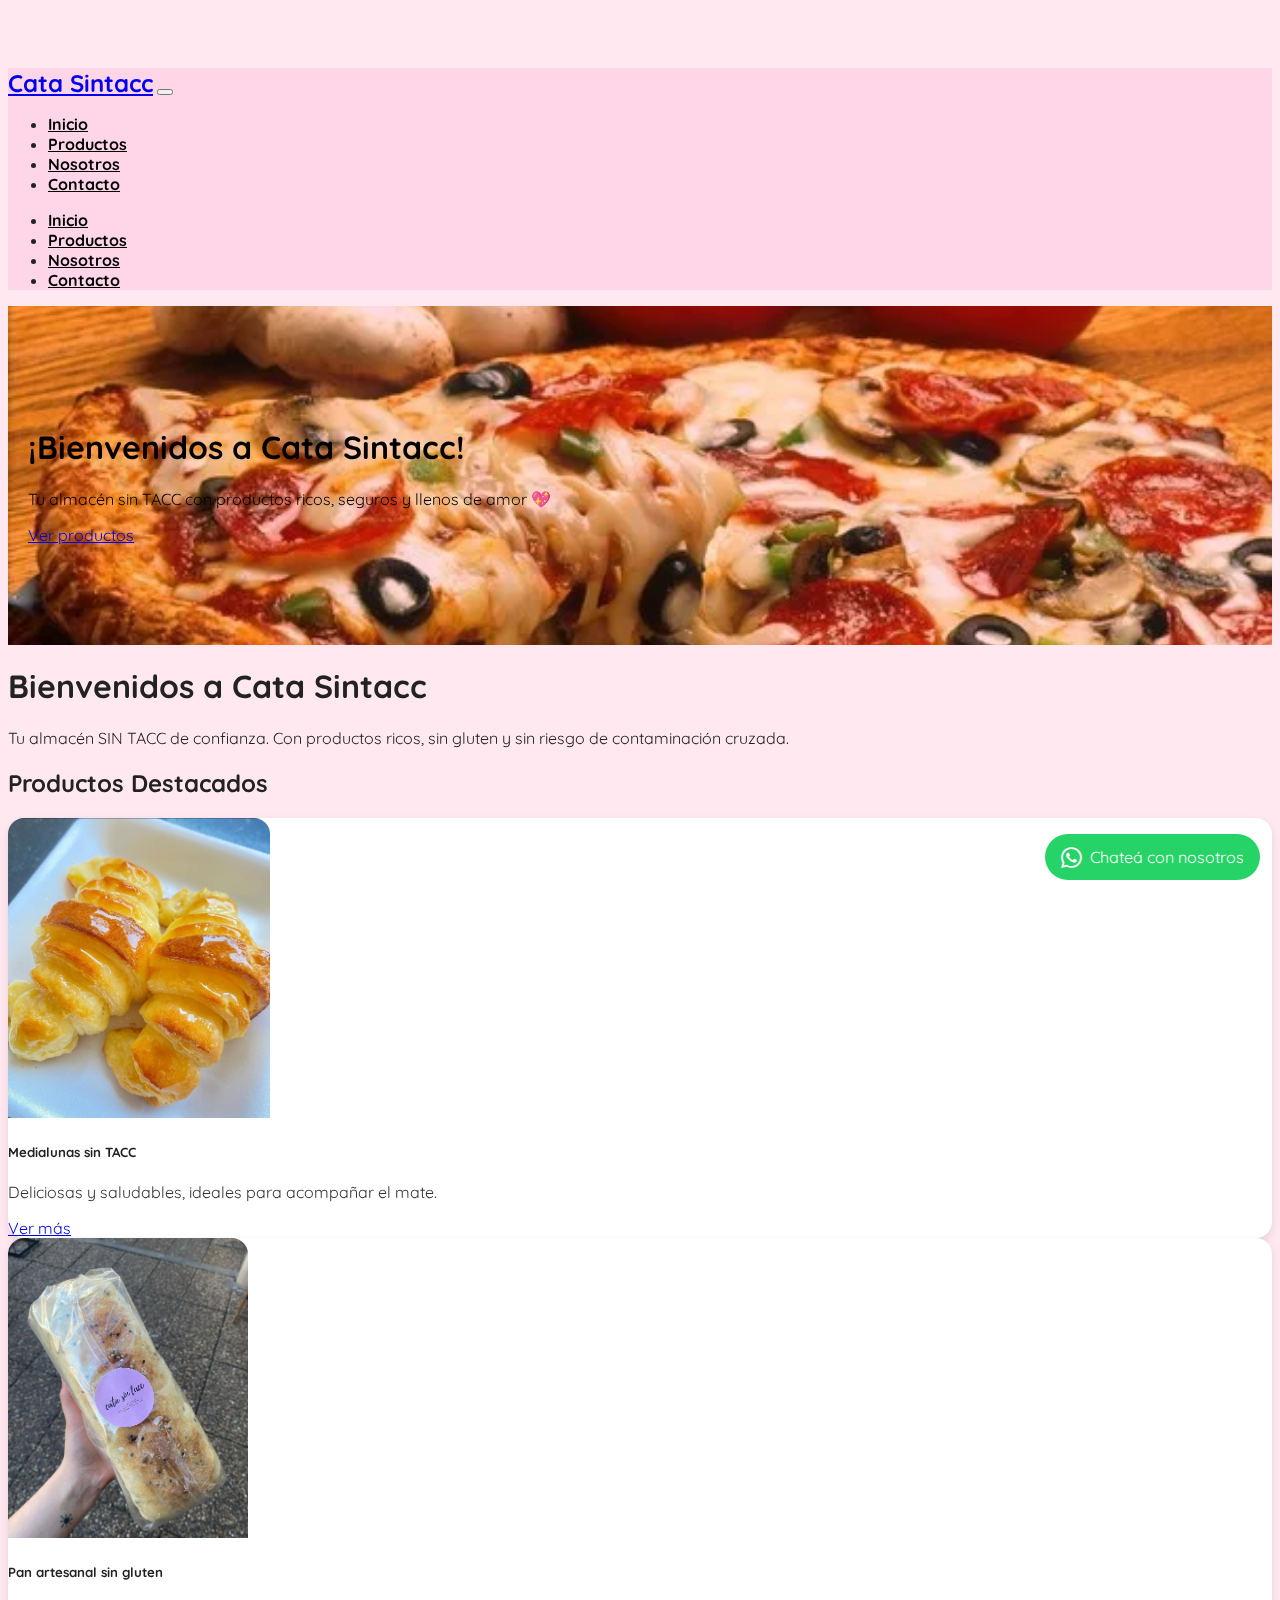
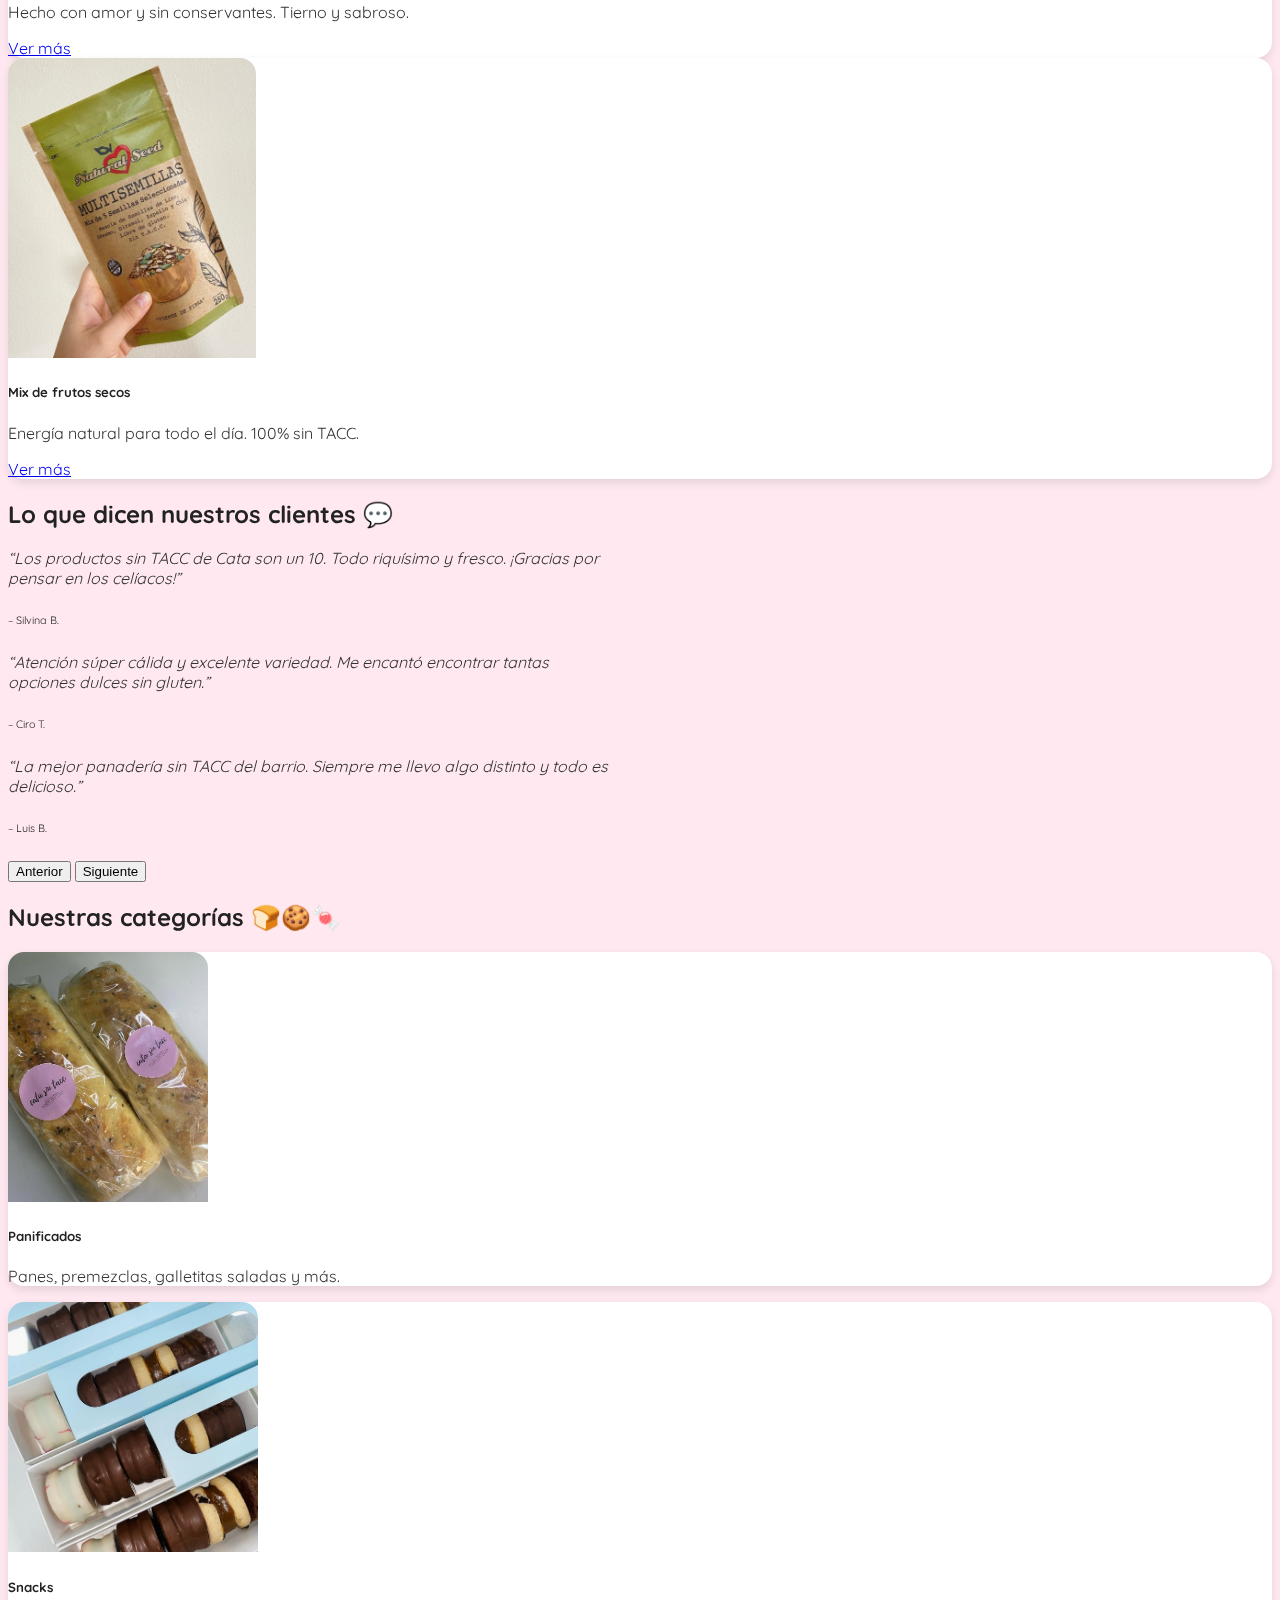
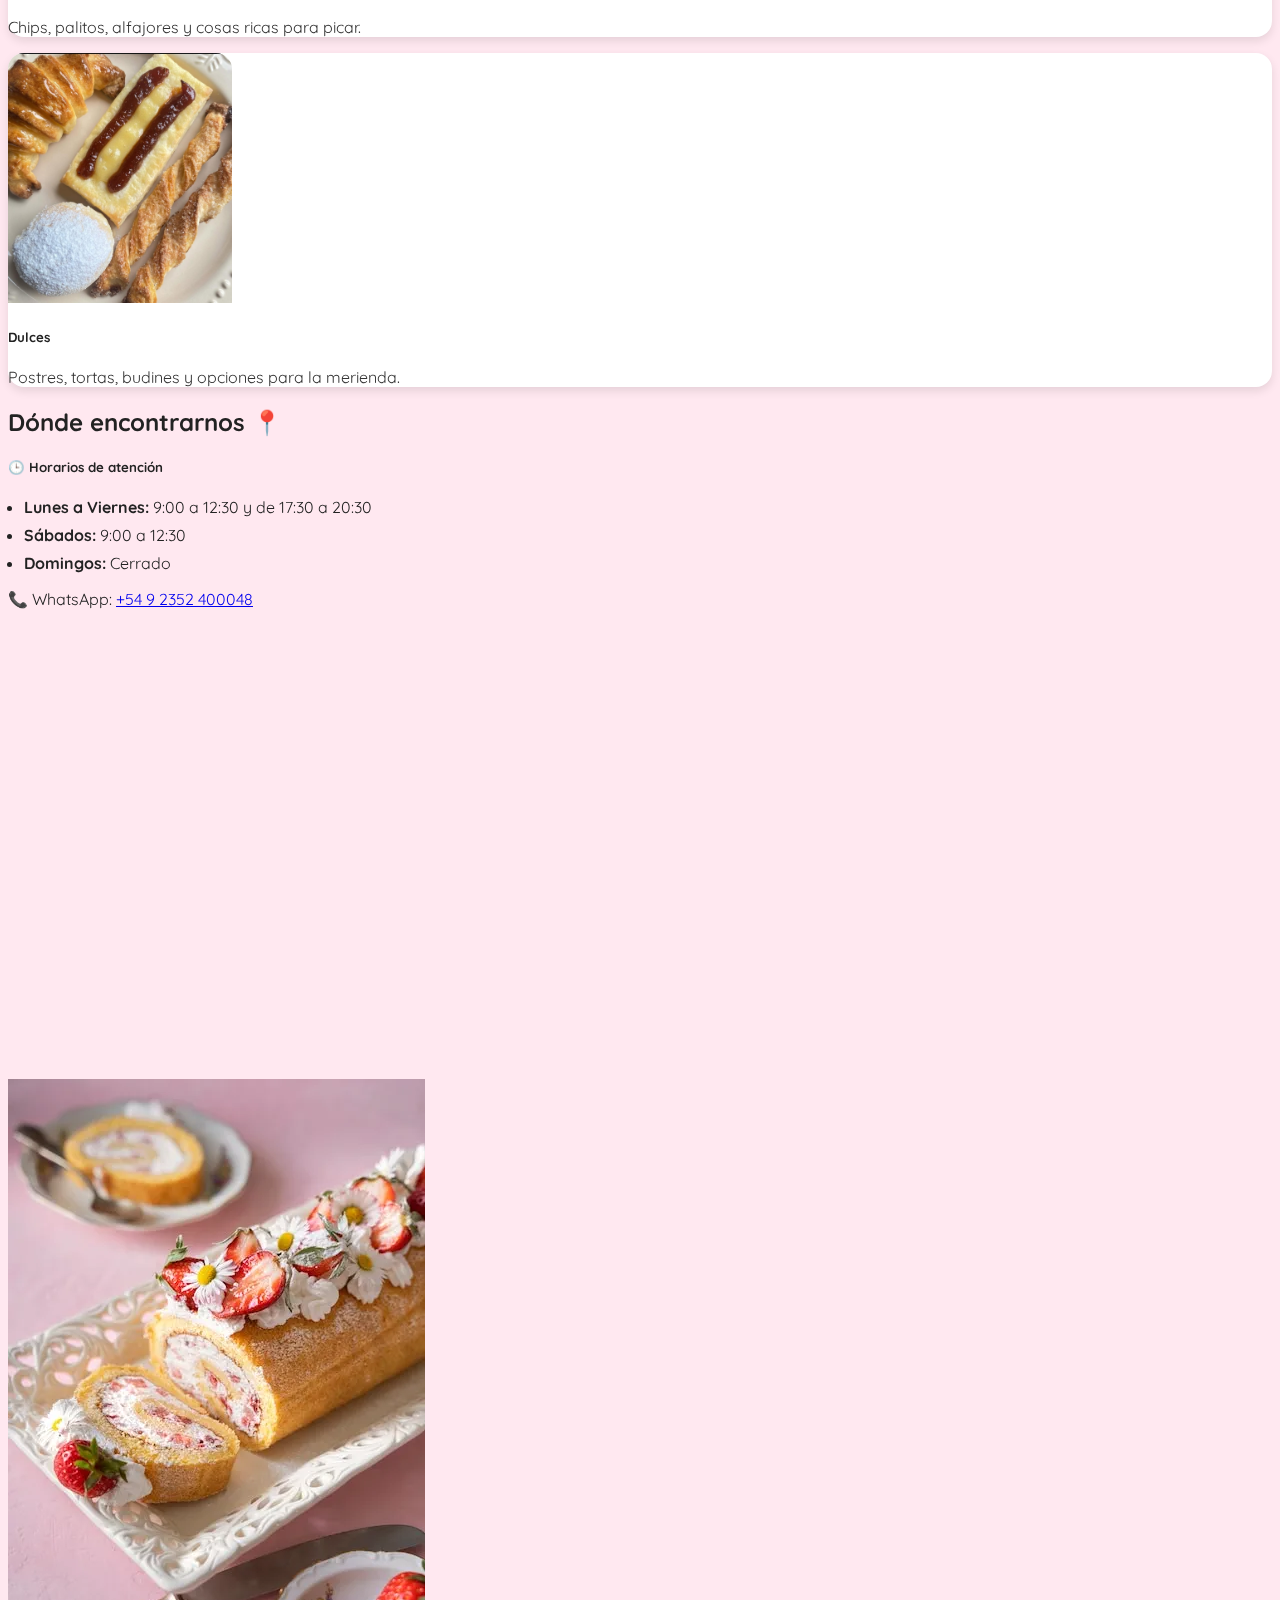
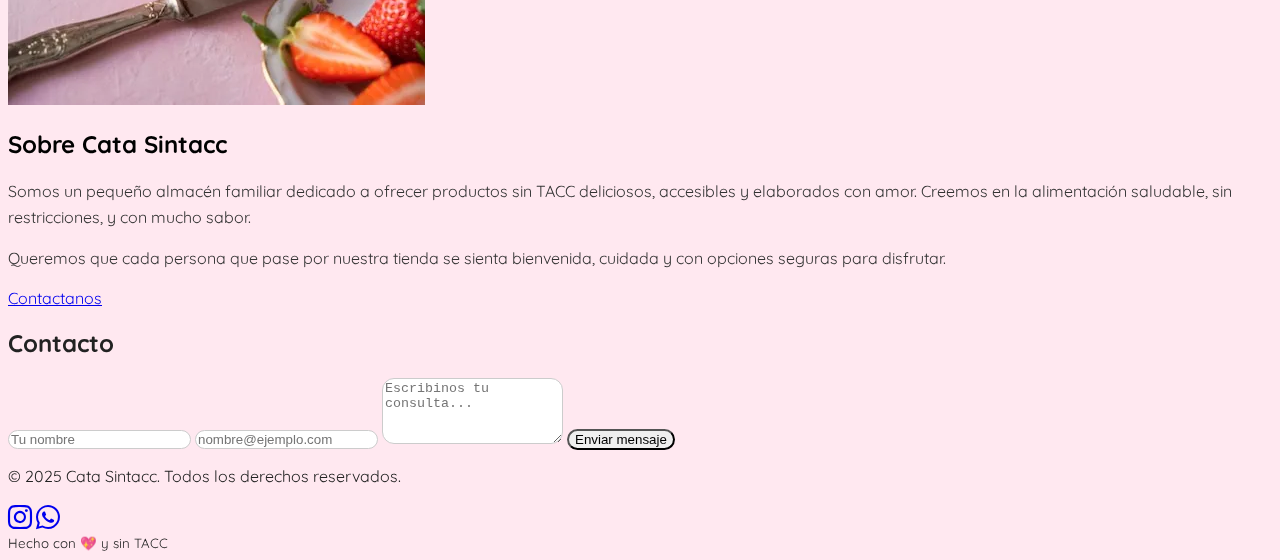
==== commit d1e19049: "Update index.html" ====
--- a/index.html
+++ b/index.html
@@ -209,7 +209,7 @@
           <div class="row align-items-center">
 
             <div class="col-md-6 mb-4 mb-md-0">
-              <img src="Imagenes/Nosotros.jpg" class="img-fluid rounded-4 shadow" alt="Cata Sintacc equipo">
+              <img src="Imagenes/nosotros.jpg" class="img-fluid rounded-4 shadow" alt="Cata Sintacc equipo">
             </div>
 
             <div class="col-md-6">
